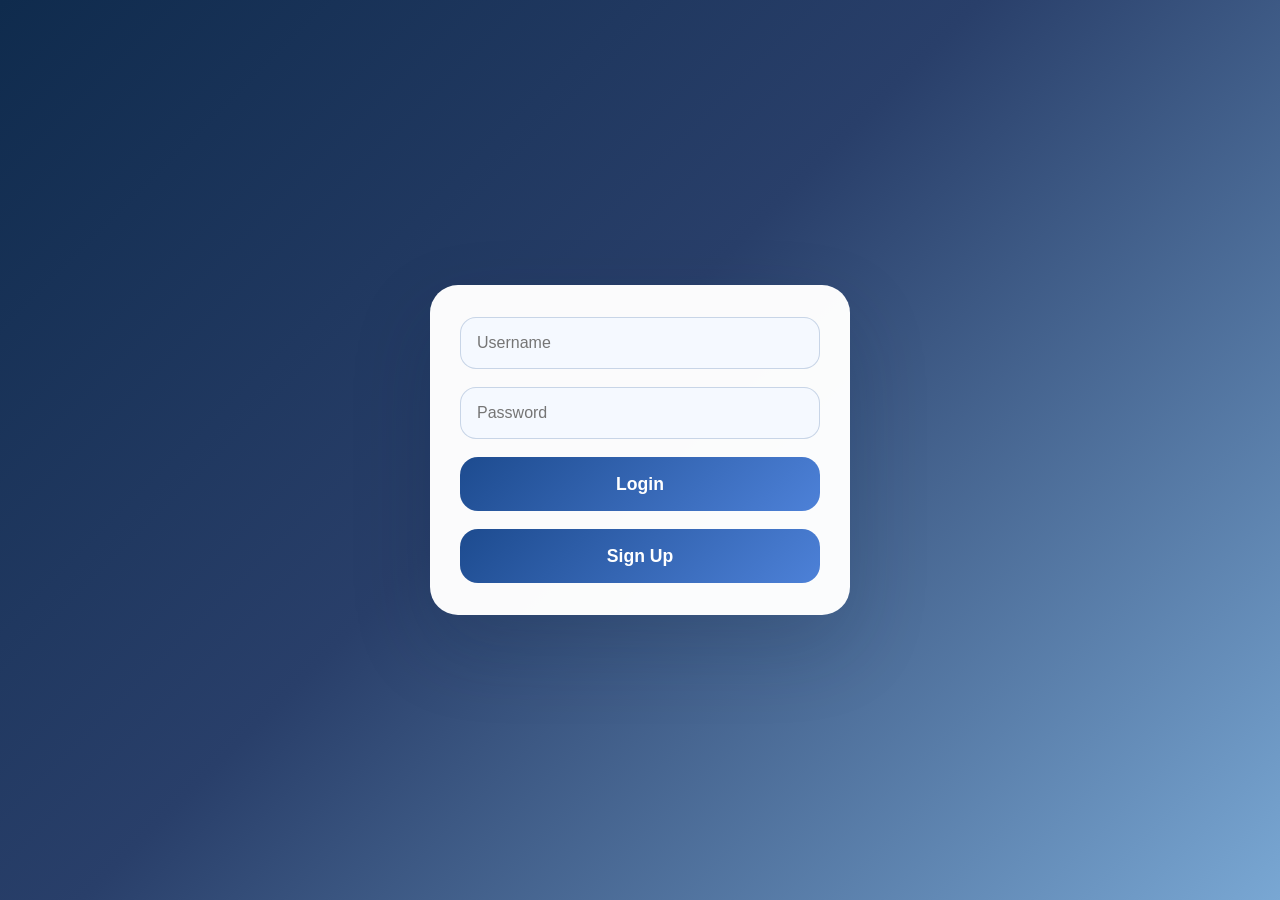
==== templates/login.html @ 705963f1 "Adding Styling to all web pages" ====
<!DOCTYPE html>
<html>
<body>
<head>
    <meta charset="UTF-8">
    <meta http-equiv="X-UA-Compatible" content="IE=edge">
    <meta name="viewport" content="width=device-width, initial-scale=1.0">
    <title>Login</title>
    <link rel="stylesheet" href="../static/login.css">

<form method="POST">
    <input type="text" name="username" placeholder="Username">
    <input type="password" name="password" placeholder="Password">
    <button type="submit">Login</button>
    <button type="submit">Sign Up</button>
</form>

</body>
</html>
---- static/login.css ----
* {
  box-sizing: border-box;
  margin: 0;
  padding: 0;
  font-family: 'Inter', 'Segoe UI', Tahoma, Geneva, Verdana, sans-serif;
}

html,
body {
  min-height: 100%;
}

body {
  min-height: 100vh;
  display: flex;
  align-items: center;
  justify-content: center;
  padding: 24px;
  background: linear-gradient(135deg, #0f2b4d 0%, #293f6a 45%, #79a7d3 100%);
  color: #16243a;
  transition: background 0.8s ease;
}

body:hover {
  background: linear-gradient(135deg, #152f57 0%, #33557e 45%, #8cb4e1 100%);
}

h1 {
  font-size: 2.4rem;
  color: #ffffff;
  text-align: center;
  margin-bottom: 22px;
  letter-spacing: 0.04em;
  text-shadow: 0 3px 10px rgba(0, 0, 0, 0.2);
}

form {
  width: min(100%, 420px);
  padding: 32px 30px;
  background: rgba(255, 255, 255, 0.98);
  border-radius: 28px;
  box-shadow: 0 32px 80px rgba(12, 32, 60, 0.18);
  display: flex;
  flex-direction: column;
  gap: 18px;
}

input[type='text'],
input[type='password'] {
  width: 100%;
  min-height: 52px;
  padding: 0 16px;
  border-radius: 16px;
  border: 1px solid rgba(55, 95, 155, 0.24);
  background: #f5f9ff;
  font-size: 1rem;
  color: #16243a;
  transition: border-color 0.25s ease, box-shadow 0.25s ease, background 0.25s ease;
}

input[type='text']:focus,
input[type='password']:focus {
  outline: none;
  border-color: #1d4b8f;
  background: #ffffff;
  box-shadow: 0 0 0 4px rgba(29, 72, 116, 0.08);
}

button {
  min-height: 54px;
  border: none;
  border-radius: 18px;
  background: linear-gradient(135deg, #1d4b8f 0%, #4d81d8 100%);
  color: #ffffff;
  font-size: 1.1rem;
  font-weight: 700;
  cursor: pointer;
  transition: transform 0.25s ease, box-shadow 0.25s ease, background 0.25s ease;
}

button:hover {
  transform: translateY(-2px);
  box-shadow: 0 16px 24px rgba(29, 72, 116, 0.24);
  background: linear-gradient(135deg, #1b3f7c 0%, #3f6cc2 100%);
}

a {
  color: #1d4b8f;
  text-decoration: none;
  font-weight: 600;
  text-align: center;
  display: block;
  margin-top: 6px;
}

a:hover {
  color: #16365d;
}

body > p,
form + p {
  width: min(100%, 420px);
  color: rgba(255, 255, 255, 0.9);
  text-align: center;
  margin-top: 12px;
}

@media (max-width: 500px) {
  body {
    padding: 16px;
  }

  form {
    padding: 26px 22px;
  }

  h1 {
    font-size: 2rem;
  }
}
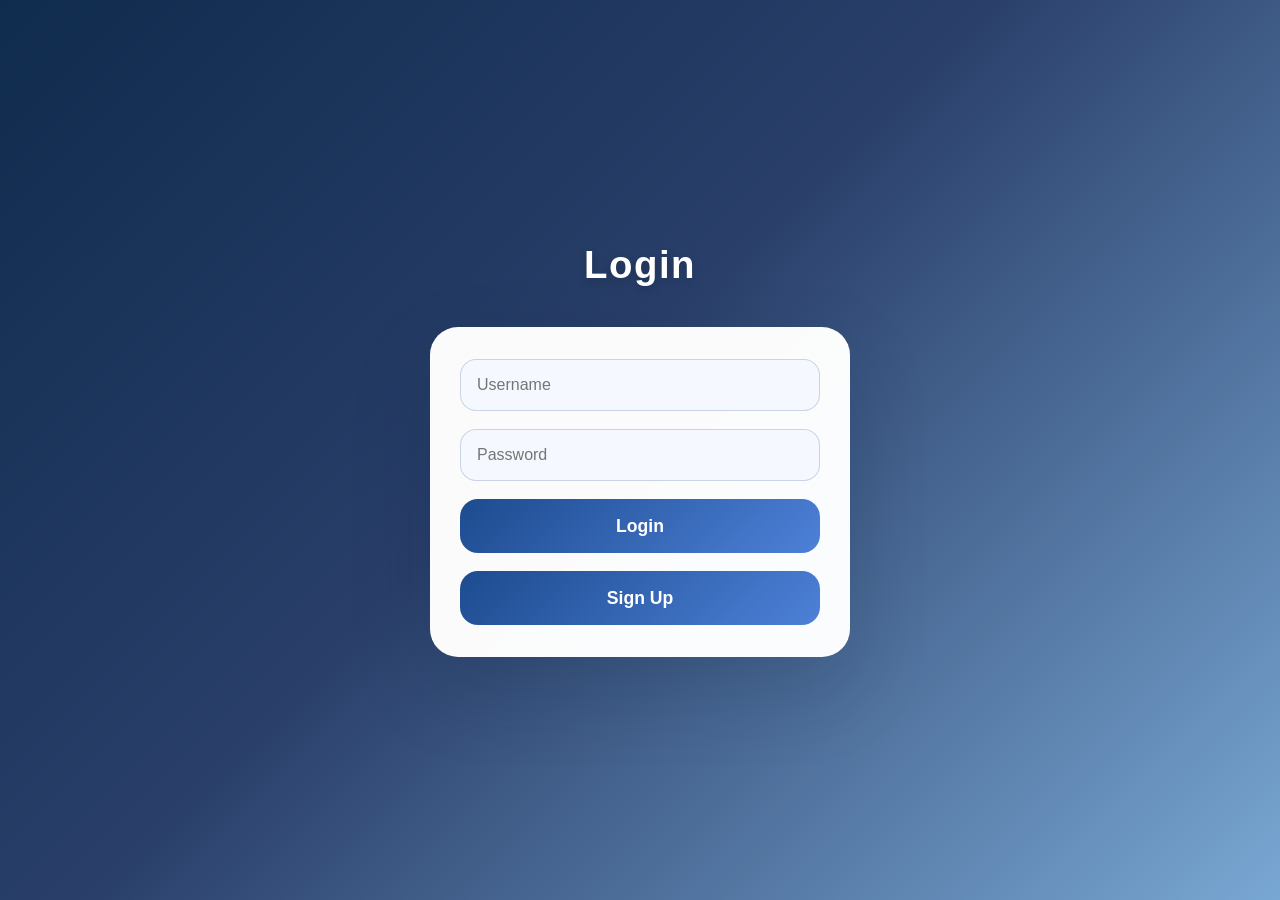
==== commit 460fe0e1: "Containerize Flask app with Docker and Docker compose" ====
--- a/templates/login.html
+++ b/templates/login.html
@@ -1,18 +1,21 @@
 <!DOCTYPE html>
-<html>
-<body>
+<html lang="en">
 <head>
     <meta charset="UTF-8">
     <meta http-equiv="X-UA-Compatible" content="IE=edge">
     <meta name="viewport" content="width=device-width, initial-scale=1.0">
     <title>Login</title>
     <link rel="stylesheet" href="../static/login.css">
+</head>
+<body>
+
+<h1>Login</h1>
 
 <form method="POST">
-    <input type="text" name="username" placeholder="Username">
-    <input type="password" name="password" placeholder="Password">
+    <input type="text" name="username" placeholder="Username" required>
+    <input type="password" name="password" placeholder="Password" required>
     <button type="submit">Login</button>
-    <button type="submit">Sign Up</button>
+    <button type="button" onclick="window.location.href='/signup'">Sign Up</button>
 </form>
 
 </body>
--- a/static/login.css
+++ b/static/login.css
@@ -13,8 +13,10 @@
 body {
   min-height: 100vh;
   display: flex;
+  flex-direction: column;
   align-items: center;
   justify-content: center;
+  gap: 18px;
   padding: 24px;
   background: linear-gradient(135deg, #0f2b4d 0%, #293f6a 45%, #79a7d3 100%);
   color: #16243a;
@@ -26,10 +28,11 @@
 }
 
 h1 {
+  width: min(100%, 420px);
+  margin: 0 auto 22px;
   font-size: 2.4rem;
   color: #ffffff;
   text-align: center;
-  margin-bottom: 22px;
   letter-spacing: 0.04em;
   text-shadow: 0 3px 10px rgba(0, 0, 0, 0.2);
 }
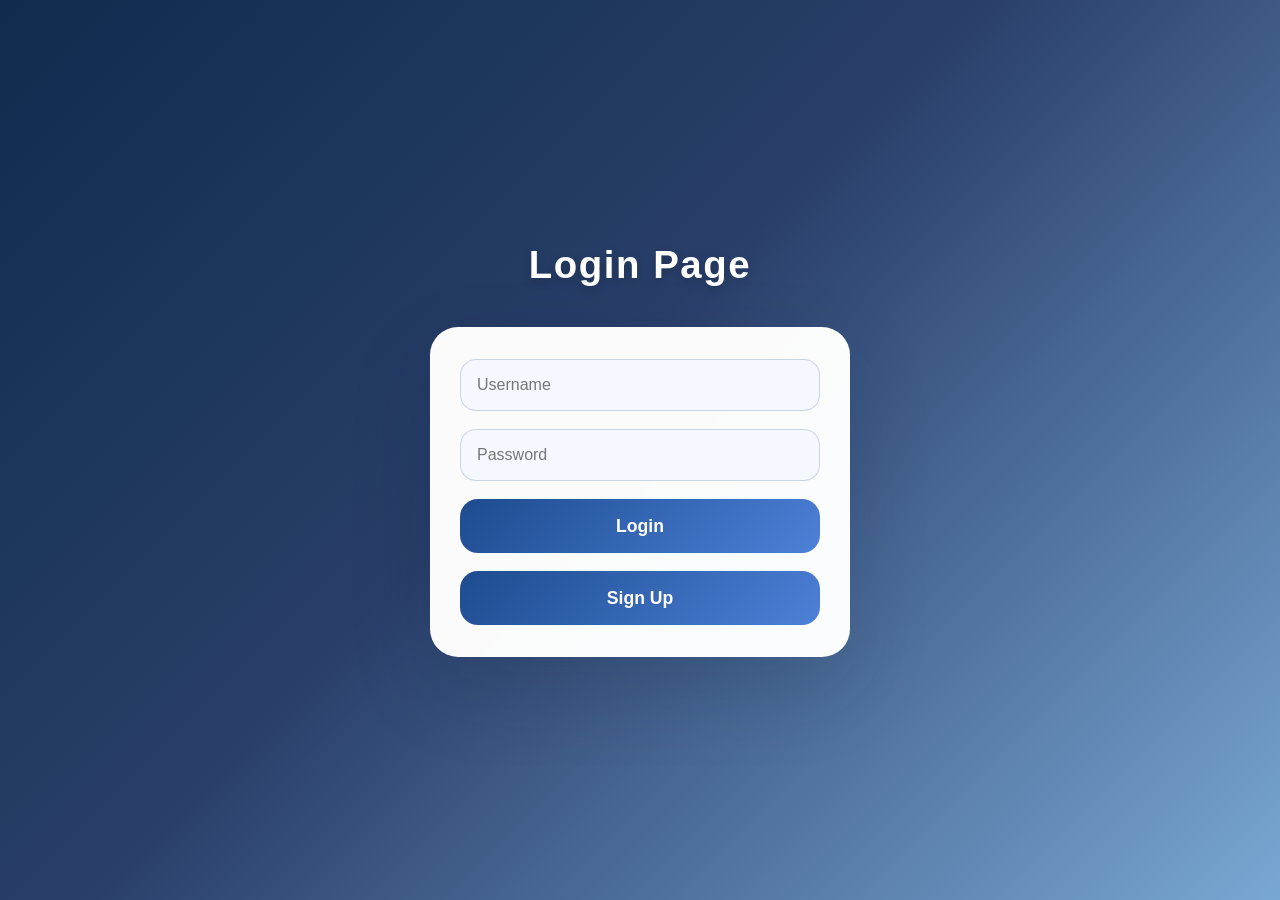
==== commit b45f6319: "added the CI/CD pipeline feature" ====
--- a/templates/login.html
+++ b/templates/login.html
@@ -9,7 +9,7 @@
 </head>
 <body>
 
-<h1>Login</h1>
+<h1>Login Page</h1>
 
 <form method="POST">
     <input type="text" name="username" placeholder="Username" required>
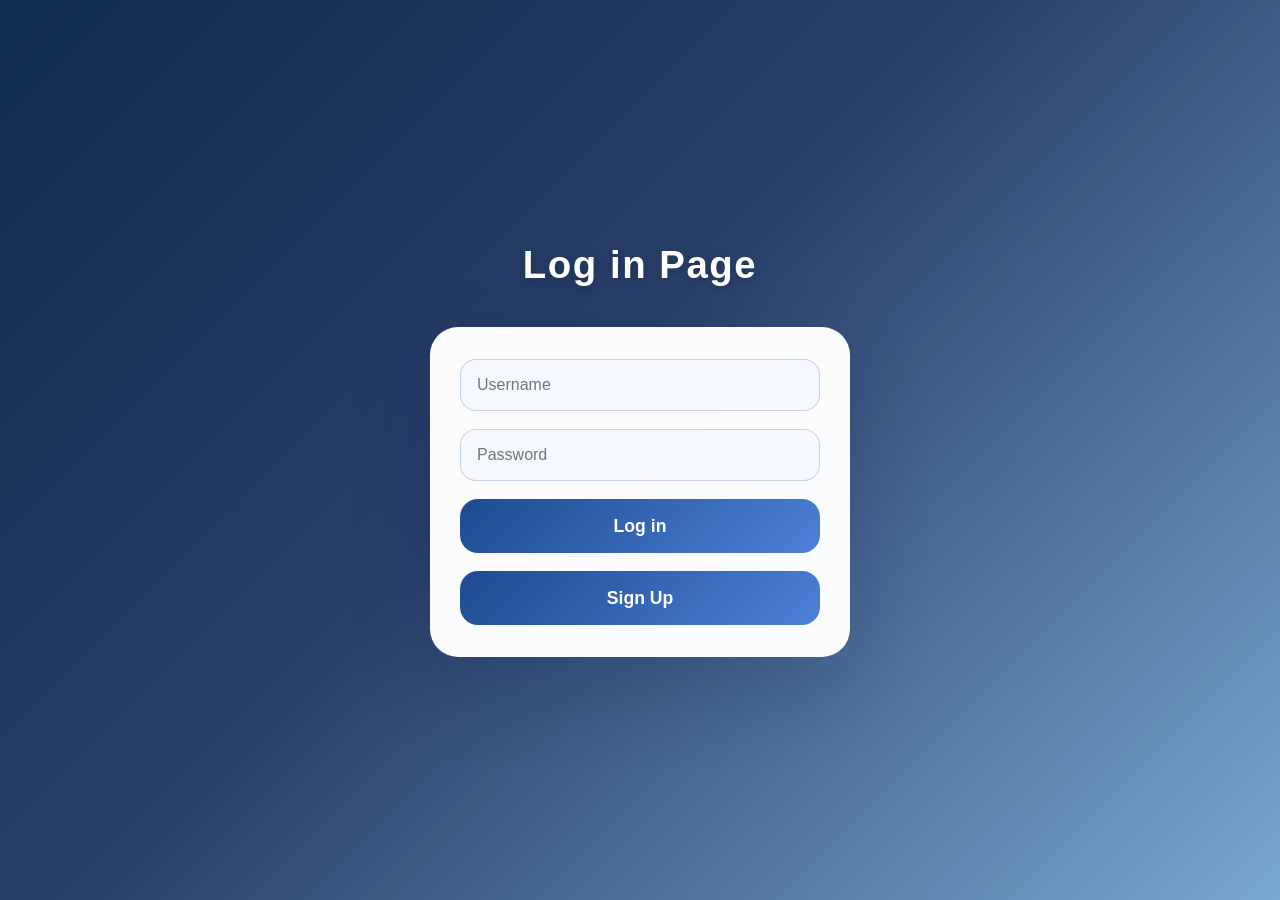
==== commit 1df8163f: "Small changes on login page to verify the docker image" ====
--- a/templates/login.html
+++ b/templates/login.html
@@ -4,17 +4,17 @@
     <meta charset="UTF-8">
     <meta http-equiv="X-UA-Compatible" content="IE=edge">
     <meta name="viewport" content="width=device-width, initial-scale=1.0">
-    <title>Login</title>
+    <title>Log in</title>
     <link rel="stylesheet" href="../static/login.css">
 </head>
 <body>
 
-<h1>Login Page</h1>
+<h1>Log in Page</h1>
 
 <form method="POST">
     <input type="text" name="username" placeholder="Username" required>
     <input type="password" name="password" placeholder="Password" required>
-    <button type="submit">Login</button>
+    <button type="submit">Log in</button>
     <button type="button" onclick="window.location.href='/signup'">Sign Up</button>
 </form>
 
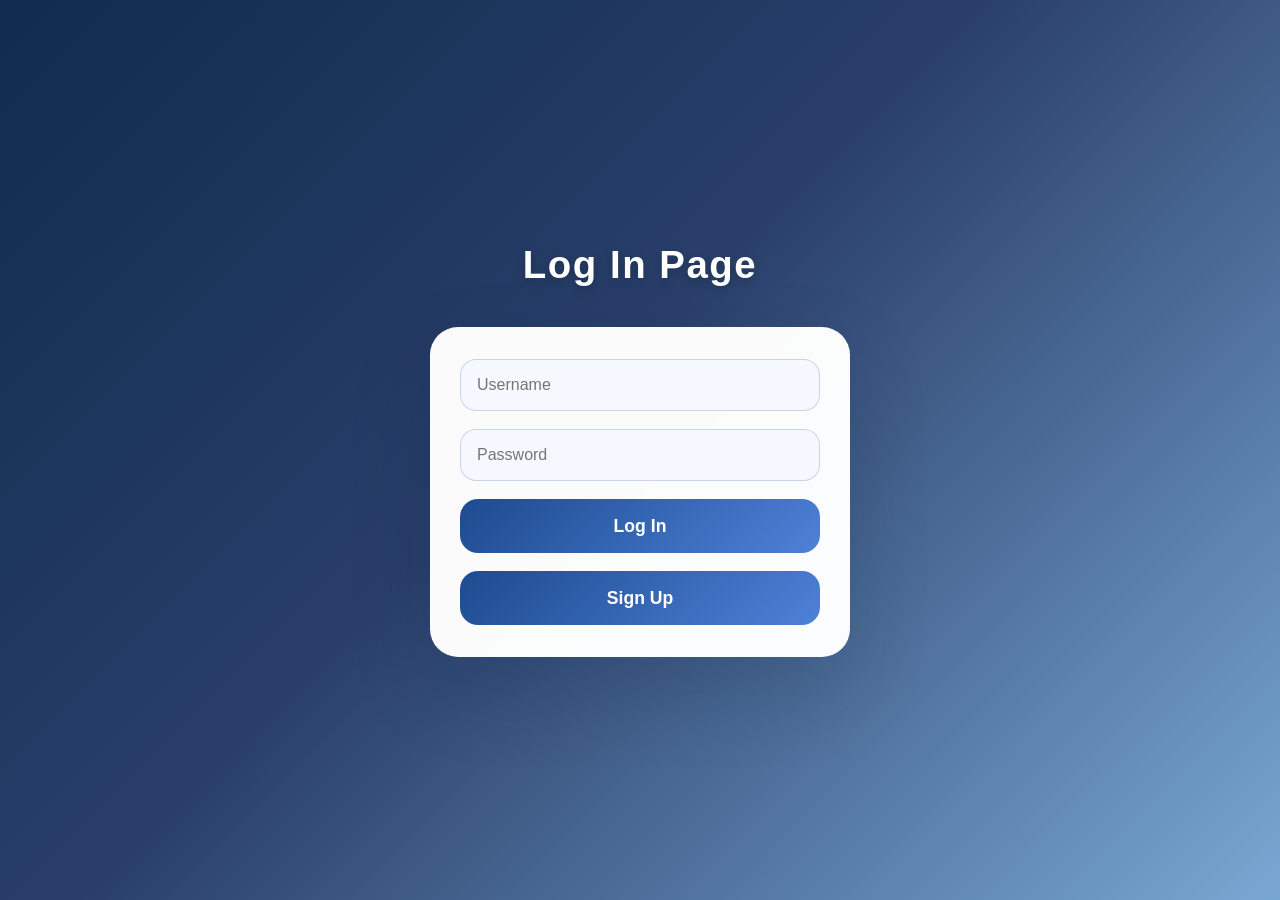
==== commit c704f0e7: "Small changes in the Web Page" ====
--- a/templates/login.html
+++ b/templates/login.html
@@ -4,17 +4,17 @@
     <meta charset="UTF-8">
     <meta http-equiv="X-UA-Compatible" content="IE=edge">
     <meta name="viewport" content="width=device-width, initial-scale=1.0">
-    <title>Log in</title>
+    <title>Log In</title>
     <link rel="stylesheet" href="../static/login.css">
 </head>
 <body>
 
-<h1>Log in Page</h1>
+<h1>Log In Page</h1>
 
 <form method="POST">
     <input type="text" name="username" placeholder="Username" required>
     <input type="password" name="password" placeholder="Password" required>
-    <button type="submit">Log in</button>
+    <button type="submit">Log In</button>
     <button type="button" onclick="window.location.href='/signup'">Sign Up</button>
 </form>
 
